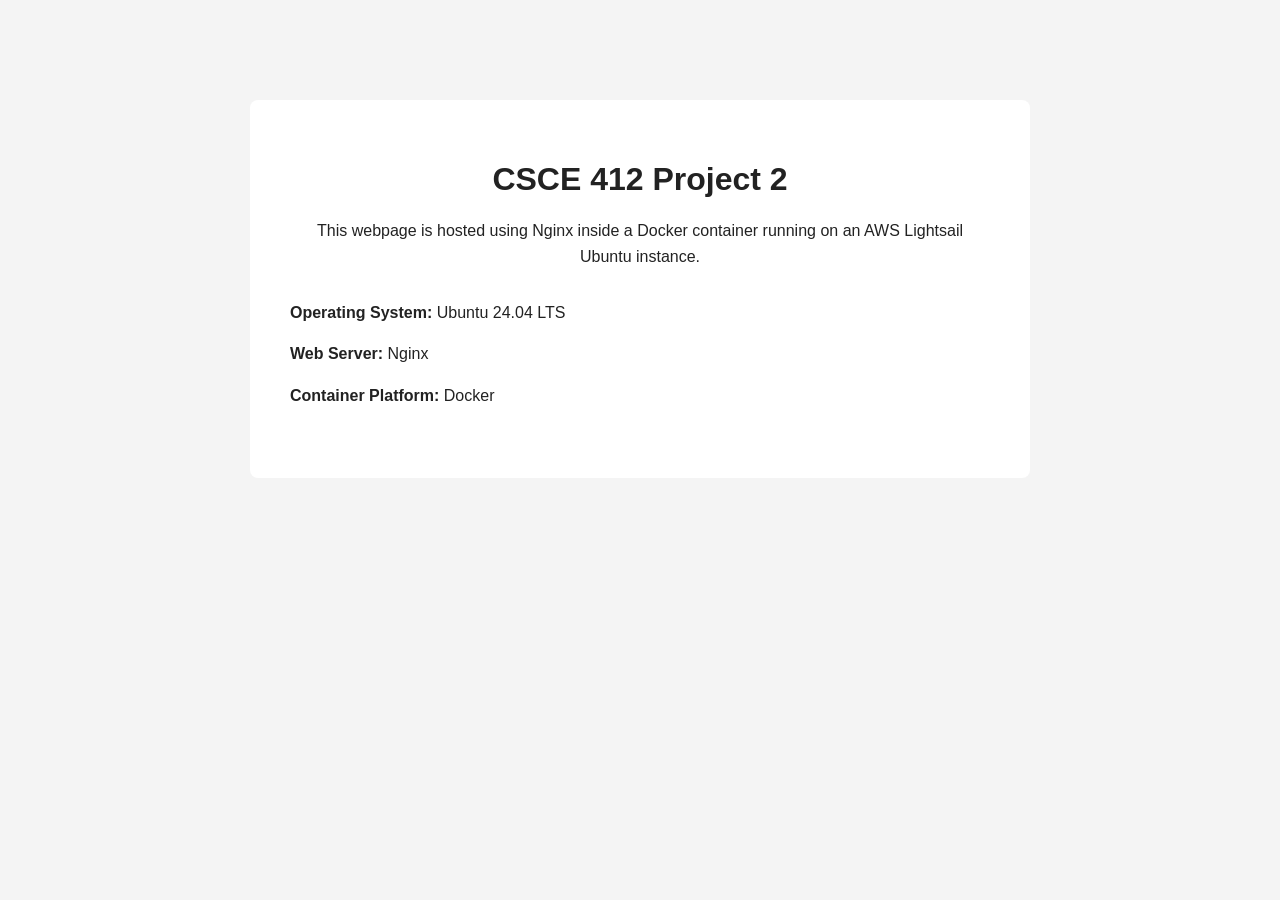
==== base/index.html @ b3879ed8 "base site" ====
<!DOCTYPE html>
<html lang="en">
<head>
    <meta charset="UTF-8">
    <meta name="viewport" content="width=device-width, initial-scale=1.0">
    <title>CSCE 412 Project 2</title>
    <link rel="stylesheet" href="styles.css">
</head>
<body>
    <main class="container">
        <h1>CSCE 412 Project 2</h1>

        <p>
            This webpage is hosted using Nginx inside a Docker container
            running on an AWS Lightsail Ubuntu instance.
        </p>

        <div class="info">
            <p><strong>Operating System:</strong> Ubuntu 24.04 LTS</p>
            <p><strong>Web Server:</strong> Nginx</p>
            <p><strong>Container Platform:</strong> Docker</p>
        </div>
    </main>
</body>
</html>
---- base/styles.css ----
body {
    margin: 0;
    font-family: Arial, sans-serif;
    background-color: #f4f4f4;
    color: #222;
}

.container {
    width: 80%;
    max-width: 700px;
    margin: 100px auto;
    padding: 40px;
    background-color: white;
    text-align: center;
    border-radius: 8px;
}

h1 {
    margin-bottom: 20px;
}

p {
    line-height: 1.6;
}

.info {
    margin: 30px 0;
    text-align: left;
}
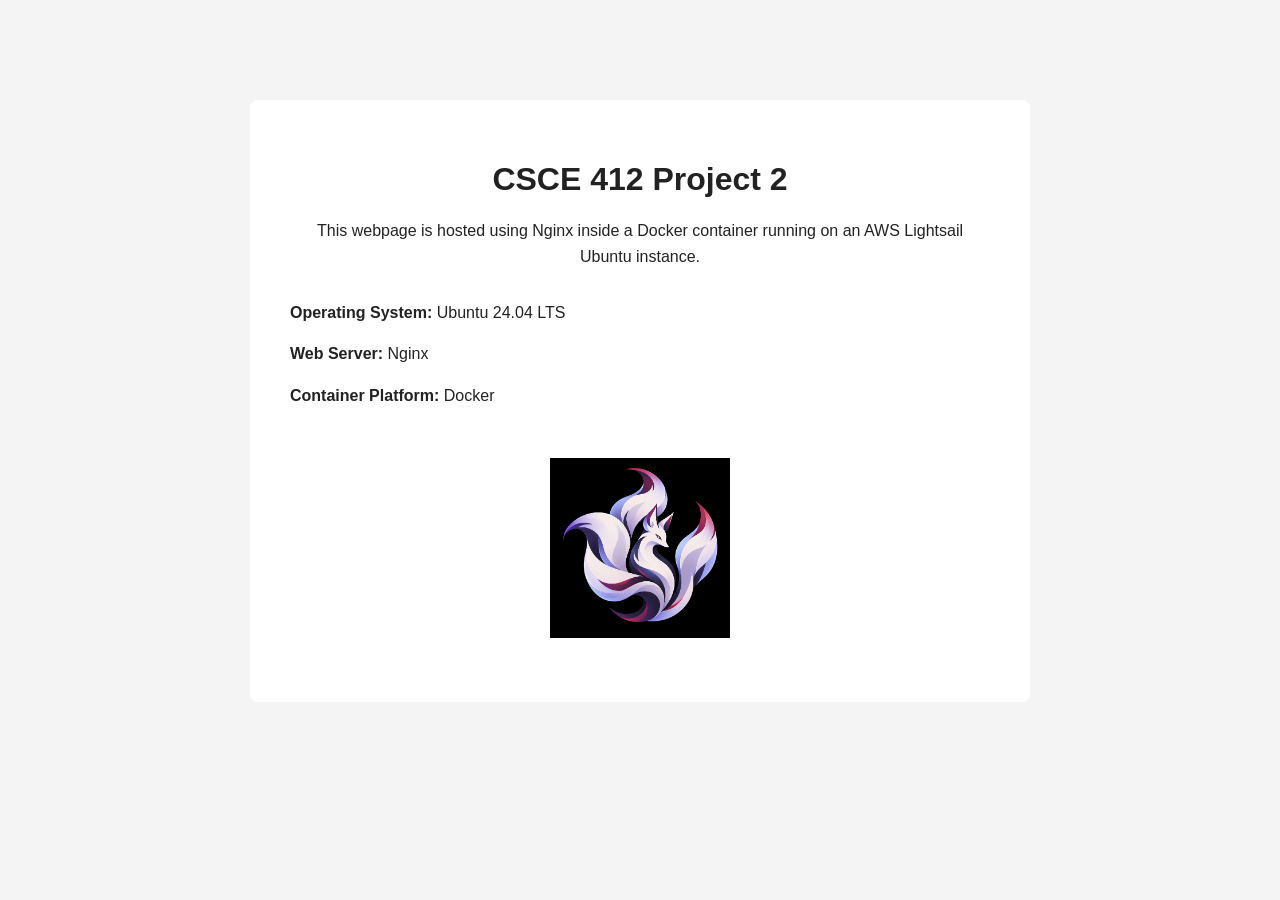
==== commit b9f37103: "add logo" ====
--- a/base/index.html
+++ b/base/index.html
@@ -20,6 +20,8 @@
             <p><strong>Web Server:</strong> Nginx</p>
             <p><strong>Container Platform:</strong> Docker</p>
         </div>
+
+        <img src="xingVM.png" alt="Xing VM Logo" class="logo">
     </main>
 </body>
 </html>
--- a/base/styles.css
+++ b/base/styles.css
@@ -26,4 +26,10 @@
 .info {
     margin: 30px 0;
     text-align: left;
+}
+
+.logo {
+    width: 180px;
+    height: auto;
+    margin: 20px 0;
 }
